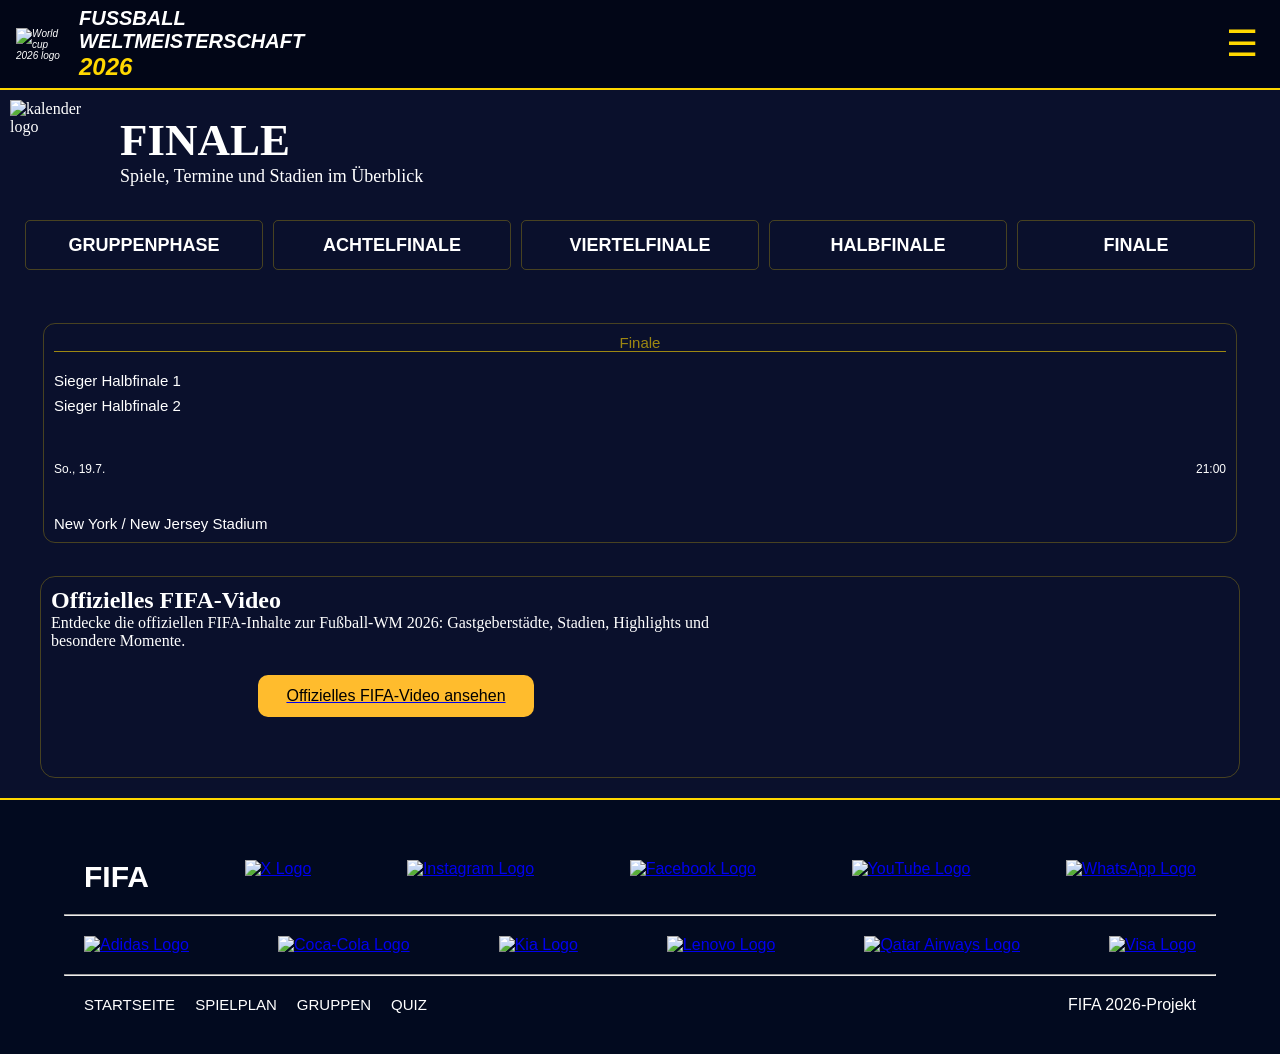
==== finale.html @ 5fd54988 "modifications 2" ====
<!DOCTYPE html>
<html lang="en">

<head>
    <meta charset="UTF-8">
    <meta name="viewport" content="width=device-width, initial-scale=1.0">
    <title>Finale</title>
    <link rel="stylesheet" href="style.css">
</head>

<body class="finale-seite">
    <header class="index-seite">
        <div class="header-container" id="logo-links">
            <img src="./New_Fotos/pokal-logo.png" alt="World cup 2026 logo" width="200px">
            <h1>
                FUSSBALL<br>
                WELTMEISTERSCHAFT
                <div class="jahr">2026</div>
            </h1>
        </div>

        <button class="burger" id="burgerBtn">
            ☰
        </button>

        <nav id="navMenu">
            <ul>
                <li><a href="./index.html">STARTSEITE</a></li>
                <li><a href="./spielplan.html">SPIELPLAN</a></li>
                <li><a href="./gruppen.html">GRUPPEN</a></li>
                <li><a href="./quiz.html">QUIZ</a></li>
            </ul>
        </nav>
    </header>

    <main class="spielplan-background">

        <section class="spielplan-header" id="Anf-Stop">
            <img src="./logo/kalender.jpg.png" alt="kalender logo" width="100px">

            <div class="header-content">
                <h1>FINALE</h1>
                <p>Spiele, Termine und Stadien im Überblick</p>
            </div>
        </section>

        <section class="filter-section">

            <ul>
                <li><a href="spielplan.html">GRUPPENPHASE</a></li>
                <li><a href="achtelfinale.html">ACHTELFINALE</a></li>
                <li><a href="viertelfinale.html">VIERTELFINALE</a></li>
                <li><a href="halbfinale.html">HALBFINALE</a></li>
                <li><a href="finale.html">FINALE</a></li>
            </ul>

        </section>

        <section class="spielplan-section">
            <table class="spielplan-table">
                <tbody>
                    <tr>
                        <td colspan="5">
                            <div class="spiel-card">
                                <div class="spiel-links">
                                    <p class="gruppe">Finale</p>

                                    <div class="mannschaft">
                                        <span>Sieger Halbfinale 1</span>
                                    </div>

                                    <div class="mannschaft">
                                        <span>Sieger Halbfinale 2</span>
                                    </div>
                                </div>

                                <div class="spiel-rechts">
                                    <p>So., 19.7.</p>
                                    <p>21:00</p>
                                </div>

                                <div class="spiel-stadion">
                                    <p>New York / New Jersey Stadium</p>
                                </div>
                            </div>
                        </td>
                    </tr>
                </tbody>
            </table>
        </section>

        <section class="news-pokal">
            <div class="video-text">
                <h1>Offizielles FIFA-Video</h1>

                <p>
                    Entdecke die offiziellen FIFA-Inhalte zur Fußball-WM 2026:
                    Gastgeberstädte, Stadien, Highlights und besondere Momente.
                </p>

                <a href="https://www.fifa.com/en/tournaments/mens/worldcup/canadamexicousa2026/articles/watch-host-cities-2026-world-cup-video"
                    target="_blank">
                    <button class="mehr-btn">Offizielles FIFA-Video ansehen</button>
                </a>
            </div>

            <iframe width="560" height="315" src="https://www.youtube.com/embed/4_yQyyrPxkg"
                title="Official FIFA World Cup 2026 video" frameborder="0"
                allow="accelerometer; autoplay; clipboard-write; encrypted-media; gyroscope; picture-in-picture; web-share"
                referrerpolicy="strict-origin-when-cross-origin" allowfullscreen>
            </iframe>
        </section>

    </main>

    <script src="script.js"></script>
</body>
<footer>
    <div class="footer-logos">
        <a class="fifa" href="https://www.fifa.com/de">
            <h1>FIFA</h1>
        </a>
        <a href="https://x.com/FIFAcom"><img src="https://cdn.simpleicons.org/x/w40/white" alt="X Logo"></a>
        <a href="https://www.facebook.com/fifa"><img src="https://cdn.simpleicons.org/instagram/white"
                alt="Instagram Logo"></a>
        <a href="https://www.instagram.com/fifaworldcup"><img src="https://cdn.simpleicons.org/facebook/white"
                alt="Facebook Logo"></a>
        <a href="https://www.youtube.com/FIFATV"><img src="https://cdn.simpleicons.org/youtube/white"
                alt="YouTube Logo"></a>
        <a href="https://www.tiktok.com/@fifaworldcup"><img src="https://cdn.simpleicons.org/whatsapp/white"
                alt="WhatsApp Logo"></a>
    </div>
    <hr>
    <div class="partner-logos">
        <a href="https://www.adidas.de/fussball"><img src="https://cdn.simpleicons.org/adidas/white"
                alt="Adidas Logo"></a>
        <a href="https://www.coca-cola.com/de/de"><img src="https://cdn.simpleicons.org/cocacola/white"
                alt="Coca-Cola Logo"></a>
        <a href="https://www.hyundaimotorgroup.com/en/main/mainRecommend"><img
                src="https://cdn.simpleicons.org/kia/white" alt="Kia Logo"></a>
        <a href="https://www.lenovo.com/de/de/"><img src="https://cdn.simpleicons.org/lenovo/white"
                alt="Lenovo Logo"></a>
        <a href="https://www.qatarairways.com/de-de/homepage.html"><img
                src="https://cdn.simpleicons.org/qatarairways/white" alt="Qatar Airways Logo"></a>
        <a href="https://www.qatarairways.com/de-de/homepage.html"><img src="https://cdn.simpleicons.org/visa/white"
                alt="Visa Logo"></a>
    </div>
    <hr>
    <div class="navigation-impressum">
        <ul>
            <li><a href="./index.html">STARTSEITE</a></li>
            <li><a href="./spielplan.html">SPIELPLAN</a></li>
            <li><a href="./gruppen.html">GRUPPEN</a></li>
            <li><a href="./quiz.html">QUIZ</a></li>
        </ul>
        <p>FIFA 2026-Projekt</p>
    </div>
</footer>

</html>
---- style.css ----
/* #################### header ############ */
* {
    box-sizing: border-box;
    margin: 0;
}

/* Logo-cop oben Links mit schriften */
#logo-links {
    display: flex;
    align-items: center;
    gap: 8px;
    font-size: 5px;
}

#logo-links img {
    width: 55px;
    height: auto;
    display: block;
}

div.header-container {
    font-style: italic;
    font-family: "Bebas Neue", sans-serif;
}

/*#################### Navigationsleiste mit Flexbox ############*/
header {
    display: flex;
    justify-content: space-between;
    align-items: center;
    min-height: 90px;
    background-color: rgb(2, 6, 23);
    padding: 0 16px;
    position: relative;
    border-bottom: 2px solid gold;

    position: sticky;
    top: 0;
}

.burger {
    display: block;
    margin-left: auto;
    background-color: rgb(2, 6, 23);
    color: gold;
    border: none;
    font-size: 36px;
    cursor: pointer;
    z-index: 1100;
}

/* Menü am Anfang verstecken */
nav {
    display: none;
    position: absolute;
    top: 90px;
    right: 16px;
    background-color: rgb(2, 6, 23);
    border: 1px solid rgba(255, 215, 0, 0.25);
    border-radius: 8px;
    padding: 15px;
    min-width: 180px;
}

/* Wenn active kommt, wird Menü sichtbar */
nav.active {
    display: block;
}

nav ul {
    display: flex;
    justify-content: space-between;
    align-items: center;
    flex-direction: column;
    list-style: none;
    padding: 0;
    margin: 0;
}

nav li {
    margin-bottom: 8px;
}

nav a {
    color: white;
    text-decoration: none;
    font-weight: bold;
    font-family: "Bebas Neue", sans-serif;
    font-size: 10px;
}

button:hover {
    transform: scale(1.01);
}

nav a:hover {
    color: gold;
}

nav a:active {
    transform: scale(1.01);
}

.index-seite {
    background-color: rgb(2, 6, 23);
    color: white;
    margin: 0;
}

/*Foto im Background vom Startseite */
.text-section1 {
    background-image: url("./New_Fotos/header.jpg.png");
    background-size: contain;
    background-position: center;
    background-repeat: no-repeat;
    display: flex;
    flex-direction: column;
    font-size: 18px;
    padding: 10px;
}

/* Code für Items-größe auf dem Hintergrundsbild */
.text-section1 h1 {
    color: white;
    text-transform: uppercase;
    font-family: "Bebas Neue", sans-serif;
    font-size: 18px;
}

.text-section1 p {
    color: white;
    font-size: 16px;
}

.jahr {
    color: gold;
    font-size: 24px;
}

/* Ishowspeed video */
.video-offiziel {
    padding: 12px;
    align-items: center;
}

.video-offiziel video {
    width: 100%;
    border-radius: 10px;

}

/* Button mehr anzeigen vom Spielplan */
.spielplan-table tr.extra-spiel,
.spielplan-table tr.extra-spiel2 {
    display: none;
}

.mehr-btn {
    display: block;
    margin: 25px auto;
    padding: 12px 28px;
    background-color: rgb(255, 188, 45);
    color: black;
    border: none;
    border-radius: 10px;
    cursor: pointer;
    font-size: 16px;
}




/* section {
    padding: 16px;
} */
/* Element Das grösste Turnier der Welt mit Strich neben */

.titel-strich {
    display: flex;
    align-items: center;
    justify-content: space-around;
    width: 70%;
}

.titel-strich i {
    color: gold;
    font-size: 8px;
    font-family: "Bebas Neue", sans-serif;
    text-transform: uppercase;
}

.titel-strich span {
    flex: 1;
    height: 1px;
    background-color: gold;
}

/* Spielplan-Styles */

.spielplan-seite,
.halbfinale-seite,
.viertelfinale-seite,
.finale-seite,
.achtelfinale-seite {
    color: white;
    background-color: #0a102c;
}

main {
    padding: 10px;
}

/* Element Spielplan oben mit kalender */
section.spielplan-header {
    display: flex;
    flex-direction: row;
    align-items: center;
    gap: 10px;
}

.header-content h1 {
    font-size: 15px;
}

.header-content h1~p {
    font-size: 8px;
}

.spielplan-header img {
    width: 25px;
    height: 30px;

}


/* countdown */
.countdown-section {
    color: white;
    text-align: center;
    padding: 30px 20px;
    font-family: "Bebas Neue", sans-serif;
    text-transform: uppercase;

}

.countdown-section h2 {
    color: gold;
    font-size: 10px;
    margin-bottom: 25px;
}

.countdown {
    display: grid;
    grid-template-columns: repeat(2, 1fr);
    gap: 10px;
}

.countdown-box {
    border: 1px solid rgba(255, 215, 0, 0.25);
    border-radius: 10px;
    padding: 8px 8px;
    background-color: transparent;
}

.countdown-box span {
    display: block;
    font-size: 10px;
    font-weight: bold;
    color: gold;
}

.countdown-box p {
    margin: 8px 0 0;
    font-size: 10px;
}

/* Spielplan Body  */

.spielplan-section {
    width: 100%;
    max-width: 1200px;
    margin-inline: auto;
}

.spielplan-table {
    width: 100%;
}

.spielplan-table tbody {
    display: grid;
    grid-template-columns: repeat(auto-fit, minmax(170px, 1fr));
    gap: 12px;
}

.spielplan-table tr,
.spielplan-table td {
    display: block;
}

.spielplan-table tr.extra-spiel,
.spielplan-table tr.extra-spiel2 {
    display: none;
}

.spiel-card {
    display: flex;
    flex-direction: column;
    justify-content: space-between;
    gap: 10px;
    width: 100%;
    min-height: 220px;
    height: auto;
    padding: 10px;
    border: 1px solid rgba(255, 215, 0, 0.25);
    border-radius: 12px;
    font-family: "Bebas Neue", sans-serif;
    font-size: 12px;
}

.mannschaft {
    display: flex;
    align-items: center;
    margin-bottom: 8px;
}

.mannschaft img {
    width: 25px;
    height: auto;
    margin-right: 7px;
}

.spiel-links,
.spiel-rechts,
.spiel-stadion {
    width: 100%;
}

.spiel-rechts {
    display: flex;
    justify-content: space-between;
    gap: 8px;
    font-size: 12px;
}

.spiel-stadion {
    font-size: 12px;
}

/* Foto in Spielpan alle Seiten */
.news-pokal {
    border: 1px solid rgba(255, 215, 0, 0.25);
    border-radius: 15px;
}

.Fotonews-spielplan img,
iframe,
.news-pokal {
    max-width: 100%;
    height: auto;
    padding: 10px;
    margin-bottom: 10px;
}

.news-text {
    display: flex;
    flex-direction: column;
    align-items: center;
    padding: 0px 10px;
}

.news-text h1 {
    font-size: 15px;
}

.news-text p {
    font-size: 8px;
}

#foto-mittelfeld {
    color: gold;
}

.news-link {
    text-decoration: none;
}

.gruppe {
    color: rgba(255, 215, 0, 0.6);
    margin-bottom: 20px;
    border-bottom: 1px solid rgba(255, 215, 0, 0.6);
    text-align: center;
}

/* Navigation zu anderen Seiten vom Spielplan*/
.filter-section {
    width: 100%;
    display: flex;
    justify-content: center;
    padding: 20px 15px;
}

/* .filter-section ul {
    width: 100%;
    max-width: 650px;
    display: grid;
    grid-template-columns: repeat(auto-fit, minmax(140px, 1fr));
    gap: 10px;
    padding: 0;
    margin: 0 auto 30px auto;
    list-style: none;
} */
.filter-section ul {
    width: 100%;
    display: grid;
    grid-template-columns: repeat(auto-fit, minmax(140px, 1fr));
    gap: 10px;
    padding: 0;
    margin: 0 auto 30px auto;
    list-style: none;
}

.filter-section li {
    border: 1px solid rgba(255, 215, 0, 0.25);
    border-radius: 5px;
    font-weight: bold;
    margin: 0;
    padding: 0;
    text-align: center;
}

.filter-section a {
    display: flex;
    justify-content: center;
    align-items: center;
    min-height: 42px;
    width: 100%;
    padding: 10px;
    text-decoration: none;
    color: white;
    font-family: "Bebas Neue", sans-serif;
    font-size: 16px;
}

.filter-section>ul>li:hover {
    color: gold;
    transform: scale(1.01);
    transition: transform 0.3s ease;
}

.filter-section>ul>li a:hover {
    color: gold;
}

.spiel-card:hover {
    border-color: rgba(255, 215, 0, 0.6);
}

/* footer */
.footer-logos,
.partner-logos,
.navigation-impressum {
    display: flex;
    flex-direction: row;
    justify-content: center;
    padding: 20px;
    /* align-items: center; */
    gap: 16px;
}

.fifa h1 {
    color: white;
    font-size: 8px;
}

.navigation-impressum ul {
    display: flex;
    flex-direction: column;
    list-style: none;
    padding: 0;
}

.navigation-impressum a {
    color: white;
    margin-right: 0;
    text-decoration: none;
    font-size: 10px;
}

.footer-logos .fifa {
    text-decoration: none;
}

footer {
    background-color: rgb(15, 63, 95);
    font-family: "Bebas Neue", sans-serif;
    border-top: 2px solid gold;
    height: auto;
}

footer img {
    height: 20px;
}

footer a:hover,
footer li:hover {
    transform: scale(1.05);
    transition: transform 0.3s ease;
    color: gold;
}

/* Für PC */
@media (min-width: 768px) {

    /* header */
    #logo-links {
        font-size: 10px;
    }

    /* Element Spielplan oben mit kalender */
    section.spielplan-header {
        display: flex;
        flex-direction: row;
        align-items: center;
        gap: 10px;
    }

    .header-content h1 {
        font-size: 45px;
    }

    .header-content h1~p {
        font-size: 18px;
    }

    .spielplan-header img {
        width: 100px;
        height: 100px;
    }

    .countdown {
        grid-template-columns: repeat(4, 1fr);
        max-width: 800px;
        margin: 0 auto;
    }

    .countdown-section h2 {
        font-size: 40px;
    }

    .countdown-box p {
        font-size: 15px;
    }

    .countdown-box span {
        font-size: 25px;
    }

    /* Navigation zu anderen Seiten der Spielpläne */


    .filter-section a {
        font-size: 18px;
        min-height: 48px;
    }

    /* Spielkarten */
    .spielplan-table tbody {
        display: grid;
        grid-template-columns: repeat(auto-fit, minmax(170px, 1fr));
        gap: 12px;
        margin-bottom: 20px;
    }

    .spiel-card {
        font-size: 15px;
    }

    .mannschaft img {
        width: 35px;
        height: auto;
        margin-right: 7px;
    }

    .spiel-stadion {
        font-size: 15px;
    }

    .gruppe {
        color: rgba(255, 215, 0, 0.6);
        margin-bottom: 20px;
        border-bottom: 1px solid rgba(255, 215, 0, 0.6);
        text-align: center;
    }

    /* Foto in Spielplan alle Seiten */
    .news-pokal {
        display: flex;
        flex-direction: row;
        margin: 10px 30px;


    }

    .news-text {
        display: flex;
        flex-direction: column;
        justify-content: space-between;
        align-items: start;
    }

    .Fotonews-spielplan {
        height: 400px;
    }

    .Fotonews-spielplan img {
        height: 100%;
        width: 100%;

    }

    .news-text h1 {
        font-size: 25px;
    }

    .news-text p {
        font-size: 25px;
    }

    #foto-mittelfeld {
        font-size: 55px;
    }

    /* Footer */
    .footer-logos,
    .partner-logos,
    .navigation-impressum {
        display: flex;
        flex-direction: row;
        justify-content: space-between;
        padding: 20px;
        /* align-items: center; */
        gap: 16px;
    }

    .fifa h1 {
        font-size: 30px;
    }

    .navigation-impressum ul {
        display: flex;
        flex-direction: row;
    }

    .navigation-impressum li {
        margin-right: 20px;
    }

    .navigation-impressum a {

        font-size: 15px;
    }

    footer img {
        height: 40px;
    }

    .navigation-impressum a:hover {
        color: gold;
    }




}

/* Für navigationsleiste Startseite für PC */



/* Section2 index Navigationsleiste nach dem Shakira-Video */
.section2-blöcke {
    display: grid;
    grid-template-columns: repeat(1, 1fr);
    row-gap: 5px;
    font-family: "Bebas Neue", sans-serif;
    font-size: 8px;

}

.section2-blöcke1 {
    display: block;
    border: 1px solid rgba(255, 215, 0, 0.25);
    border-radius: 5px;
    margin: 10px;
    margin-top: 0;
    padding: 5px;
}

.section2-blöcke1:hover {
    border: 1px solid gold;

}

.section2-blöcke1 img {
    height: 40px;
    width: 40px;
}

#karte1 {
    background-image: url("./New_Fotos/spielplan.jpg.png");
    background-size: cover;
    background-position: center;
    background-repeat: no-repeat;
}

#karte2 {
    background-image: url("./New_Fotos/gruppen.jpg.png");
    background-size: cover;
    background-position: center;
    background-repeat: no-repeat;
}

#karte3 {
    background-image: url("./New_Fotos/quiz.png");
    background-size: cover;
    background-position: center;
    background-repeat: no-repeat;
}

/* Anzeige von dem Element Mehr Ansehen in Kärtchen */
.section2-blöcke a {
    text-decoration: none;
    color: gold;
}

@media (min-width: 768px) {
    .section2-blöcke {
        display: grid;
        grid-template-columns: repeat(3, 1fr);
    }

    .section2-blöcke1 {
        display: flex;
        flex-direction: column;
        justify-content: space-between;
        height: 300px;
        font-size: 18px;
    }

    .text-section1 {
        background-image: url("./New_Fotos/header.jpg.png");
        background-size: cover;
        background-position: center;
        background-repeat: no-repeat;
        display: flex;
        flex-direction: column;
        font-size: 18px;
        padding: 10px;
        border: none;
    }
}



/* ==========================================================================
   PERFEKTES LAYOUT FÜR DIE GRUPPEN-SEITE (Basierend auf gruppen_2.jpg)
   ========================================================================== */

/* Arrière-plan sombre général */
.gruppen-hauptseite {
    background-color: #020617;
    padding: 40px 5%;
    color: white;
}

/* Grand bandeau titre "GRUPPEN" */
/* Conteneur principal positionné en mode "relatif" pour gérer la superposition */
.gruppen-banner-container {
    position: relative;
    width: 100%;
    height: 220px;
    /* Hauteur de la zone du stade */
    border-radius: 12px;
    overflow: hidden;
    margin-bottom: 40px;
}

/* L'image prend 100% de la place et se comporte comme un fond grâce à object-fit */
.banner-hintergrund-img {
    width: 100%;
    height: 100%;
    object-fit: cover;
    object-position: center;
    position: absolute;
    top: 0;
    left: 0;
    z-index: 1;
}

/* Le contenu (Titre + Logo) est mis au premier plan avec un fond sombre transparent */
.gruppen-banner-content {
    position: absolute;
    top: 0;
    left: 0;
    width: 100%;
    height: 100%;
    z-index: 2;
    background: linear-gradient(to right, rgba(2, 6, 23, 0.95), rgba(2, 6, 23, 0.4));
    display: flex;
    align-items: center;
    gap: 25px;
    padding: 0 30px;
    box-sizing: border-box;
}

/* On s'assure que le titre reste bien en blanc pur */
.titel-strich-gruppen {
    font-family: 'Bebas Neue', Arial, sans-serif;
    font-size: 3rem;
    margin: 0;
    letter-spacing: 2px;
    color: #ffffff;
}

.banner-icon {
    background-color: rgba(255, 255, 255, 0.05);
    border: 1px solid rgba(205, 184, 65, 0.3);
    border-radius: 50%;
    width: 50px;
    height: 50px;
    display: flex;
    justify-content: center;
    align-items: center;
    color: #e2b43b;
    /* Doré doux */
}

.banner-text h1 {
    font-family: 'Bebas Neue', Arial, sans-serif;
    font-size: 3rem;
    margin: 0;
    letter-spacing: 2px;
}

/* Le titre principal avec sa ligne jaune de séparation intégrée */
.titel-strich-gruppen {
    font-family: 'Bebas Neue', Arial, sans-serif;
    font-size: 3rem;
    margin: 0;
    letter-spacing: 2px;
    display: flex;
    flex-direction: column;
    align-items: flex-start;
    /* Aligne la ligne à gauche sous le texte */
    gap: 8px;
    color: white;
}

/* La ligne jaune sous le titre */
.titel-strich-gruppen span {
    display: block;
    width: 120px;
    /* Largeur de la ligne jaune */
    height: 3px;
    /* Épaisseur de la ligne */
    background-color: gold;
    border-radius: 2px;
}

.gruppen-sub-weiss {
    color: #ffffff !important;
    margin: 10px 0 0 0;
    font-size: 1.1rem;
    opacity: 0.9;
}

.banner-text p {
    color: #94a3b8;
    margin: 5px 0 0 0;
    font-size: 1.1rem;
}

/* Force exactement 4 colonnes égales sur grand écran */
.gruppen-container-grid {
    display: grid;
    grid-template-columns: repeat(auto-fit, minmax(260px, 1fr));
    gap: 25px;
    margin-bottom: 50px;
}

/* Design exact d'une boîte de groupe */
.gruppe-box {
    background: linear-gradient(135deg, #07153a 0%, #030d29 100%);
    border: 1px solid rgba(255, 215, 0, 0.25);
    border-radius: 12px;
    padding: 15px 0;
    box-shadow: 0 10px 25px rgba(0, 0, 0, 0.4);
    transition: border-color 0.3s ease;
}

.gruppe-box:hover {
    border-color: rgba(255, 215, 0, 0.6);
}

/* Titre du groupe avec sa barre dorée en dessous */
.gruppe-box-header {
    font-family: 'Bebas Neue', Arial, sans-serif;
    color: #e2b43b;
    font-size: 1.4rem;
    text-align: center;
    letter-spacing: 1px;
    padding-bottom: 10px;
    border-bottom: 1px solid rgba(255, 215, 0, 0.3);
    margin-bottom: 10px;
}

/* Liste des équipes */
.gruppe-box-liste {
    list-style: none;
    padding: 0 20px;
    margin: 0;
}

.gruppe-box-liste li {
    display: flex;
    align-items: center;
    gap: 15px;
    padding: 8px 0;
    font-size: 1.05rem;
    color: #f1f5f9;
}

/* Gestion parfaite de tes photos de drapeaux */
.flaggen-img {
    width: 32px;
    height: auto;
    object-fit: cover;
    border-radius: 3px;
    box-shadow: 0 2px 5px rgba(0, 0, 0, 0.2);
}

/* BARRE D'INFORMATION EN BAS */
.gruppen-infobar {
    display: grid;
    grid-template-columns: repeat(auto-fit, minmax(300px, 1fr));
    gap: 20px;
    margin-top: 40px;
    border-top: 1px solid rgba(255, 255, 255, 0.1);
    padding-top: 35px;
}

.info-block {
    background: rgba(7, 21, 58, 0.6);
    border: 1px solid rgba(255, 255, 255, 0.1);
    border-radius: 12px;
    padding: 20px;
    display: flex;
    align-items: center;
    gap: 20px;
}

.info-icon {
    font-size: 2rem;
    background: rgba(255, 215, 0, 0.1);
    border-radius: 50%;
    width: 55px;
    height: 55px;
    display: flex;
    justify-content: center;
    align-items: center;
}

.info-content h3 {
    margin: 0 0 5px 0;
    color: #e2b43b;
    font-size: 1rem;
    letter-spacing: 0.5px;
}

.info-content p {
    margin: 0;
    color: #94a3b8;
    font-size: 0.9rem;
    line-height: 1.4;
}

/* FOOTER STYLISÉ (Comme en bas de l'image) */
footer {
    background-color: #020a1f;
    padding: 40px 5% 20px 5%;

}




.attraktion-card {
    display: flex;
    flex-direction: column;
    align-items: center;
    padding: 0px 10px;
    border: 1px solid rgba(255, 215, 0, 0.6);

}

.video-finale {
    padding: 12px;
    align-items: center;
}

.video-finale video {
    width: 100%;
    border-radius: 10px;

}
.attraktion-card .fotonews-halbfinale{
    align-items: center;
    padding: 1px;
}
.fotonews-halbfinale img{
    width: 100%;

}

.video-finale {
    flex: 1;
}
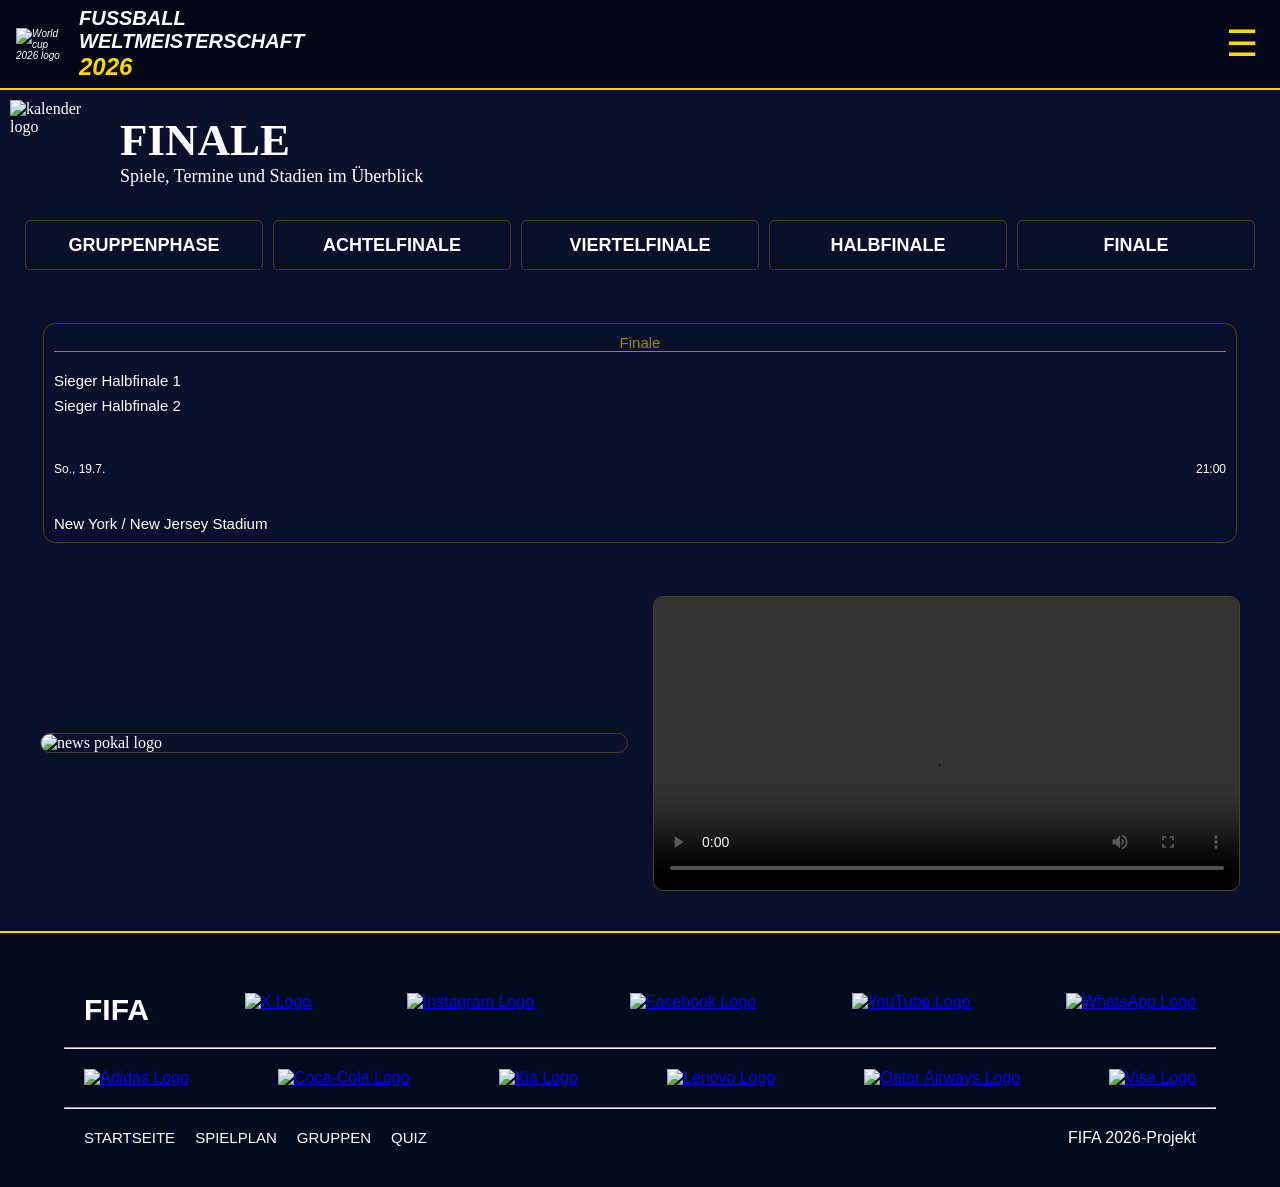
==== commit f7208565: "modif generales" ====
--- a/finale.html
+++ b/finale.html
@@ -89,26 +89,13 @@
             </table>
         </section>
 
-        <section class="news-pokal">
-            <div class="video-text">
-                <h1>Offizielles FIFA-Video</h1>
-
-                <p>
-                    Entdecke die offiziellen FIFA-Inhalte zur Fußball-WM 2026:
-                    Gastgeberstädte, Stadien, Highlights und besondere Momente.
-                </p>
-
-                <a href="https://www.fifa.com/en/tournaments/mens/worldcup/canadamexicousa2026/articles/watch-host-cities-2026-world-cup-video"
-                    target="_blank">
-                    <button class="mehr-btn">Offizielles FIFA-Video ansehen</button>
-                </a>
+        <section class="grossblock-finale">
+            <div class="block-finale">
+                <img alt="news pokal logo" src="./new_Fotos/Foto-whatapp.jpeg" />
             </div>
-
-            <iframe width="560" height="315" src="https://www.youtube.com/embed/4_yQyyrPxkg"
-                title="Official FIFA World Cup 2026 video" frameborder="0"
-                allow="accelerometer; autoplay; clipboard-write; encrypted-media; gyroscope; picture-in-picture; web-share"
-                referrerpolicy="strict-origin-when-cross-origin" allowfullscreen>
-            </iframe>
+            <div class="messi-video">
+                <video src="./New_Fotos/video-finale.mp4" controls></video>
+            </div>
         </section>
 
     </main>
--- a/style.css
+++ b/style.css
@@ -195,6 +195,214 @@
     background-color: gold;
 }
 
+/* countdown */
+.countdown-section {
+    color: white;
+    text-align: center;
+    padding: 30px 20px;
+    font-family: "Bebas Neue", sans-serif;
+    text-transform: uppercase;
+
+}
+
+.countdown-section h2 {
+    color: gold;
+    font-size: 10px;
+    margin-bottom: 25px;
+}
+
+.countdown {
+    display: grid;
+    grid-template-columns: repeat(2, 1fr);
+    gap: 10px;
+}
+
+.countdown-box {
+    border: 1px solid rgba(255, 215, 0, 0.25);
+    border-radius: 10px;
+    padding: 8px 8px;
+    background-color: transparent;
+}
+
+.countdown-box span {
+    display: block;
+    font-size: 10px;
+    font-weight: bold;
+    color: gold;
+}
+
+.countdown-box p {
+    margin: 8px 0 0;
+    font-size: 10px;
+}
+
+/* Section2 index Navigationsleiste nach dem Shakira-Video */
+.section2-blöcke {
+    display: grid;
+    grid-template-columns: repeat(1, 1fr);
+    row-gap: 5px;
+    font-family: "Bebas Neue", sans-serif;
+    font-size: 8px;
+
+}
+
+.section2-blöcke1 {
+    display: block;
+    border: 1px solid rgba(255, 215, 0, 0.25);
+    border-radius: 5px;
+    margin: 10px;
+    margin-top: 0;
+    padding: 5px;
+}
+
+.section2-blöcke1:hover {
+    border: 1px solid gold;
+
+}
+
+.section2-blöcke1 img {
+    height: 40px;
+    width: 40px;
+}
+
+#karte1 {
+    background-image: url("./New_Fotos/spielplan.jpg.png");
+    background-size: cover;
+    background-position: center;
+    background-repeat: no-repeat;
+}
+
+#karte2 {
+    background-image: url("./New_Fotos/gruppen.jpg.png");
+    background-size: cover;
+    background-position: center;
+    background-repeat: no-repeat;
+}
+
+#karte3 {
+    background-image: url("./New_Fotos/quiz.png");
+    background-size: cover;
+    background-position: center;
+    background-repeat: no-repeat;
+}
+
+/* Block das Turnier auf einem Blick */
+.section3 {
+    display: grid;
+    grid-template-columns: repeat(4, 1fr);
+    padding: 20px;
+    font-size: 8px;
+    min-height: 100px;
+}
+
+.section3 img {
+    width: 35px;
+}
+
+.section3-blöcke {
+    display: flex;
+    flex-direction: column;
+    border-right: 1px solid rgba(255, 215, 0, 0.25);
+    padding: 20px;
+    justify-content: space-between;
+    text-align: center;
+    align-items: center;
+}
+
+p.zahl-index {
+    color: gold;
+    font-size: 10px;
+}
+
+#stadien p {
+    font-size: 10px;
+
+}
+
+#stadien {
+    border: none;
+}
+
+/* Aside style-index */
+.aside-blöcke {
+    display: flex;
+    flex-direction: row;
+    align-items: center;
+    gap: 12px;
+    width: 100%;
+    border-bottom: 1px solid rgba(255, 215, 0, 0.25);
+    padding: 20px;
+
+    box-sizing: border-box;
+}
+
+.aside-blöcke img {
+    width: 100px;
+    height: auto;
+    flex-shrink: 0;
+}
+
+.aside-text {
+    display: flex;
+    flex-direction: column;
+    gap: 15px;
+    flex: 1;
+}
+
+.aside-text h3 {
+    margin: 0;
+    font-size: 15px;
+}
+
+.link-aside {
+    display: flex;
+    flex-direction: row;
+    justify-content: space-between;
+}
+
+.aside-text p {
+    margin: 0;
+    font-size: 8px;
+}
+
+.news-aside {
+    display: flex;
+    flex-direction: row;
+    align-items: center;
+    padding: 15px;
+    color: gold;
+    gap: 10px;
+}
+
+.news-aside span {
+    flex: 1;
+    height: 1px;
+    background-color: gold;
+}
+
+.button {
+    width: 15px;
+    height: 15px;
+    border: none;
+    border-radius: 50%;
+    background-color: gold;
+    color: black;
+    font-weight: bold;
+    cursor: pointer;
+}
+
+.aside-blöcke h3:hover {
+    color: gold;
+}
+
+button:hover {
+    transform: scale(1.60);
+    transition: transform 0.3s ease;
+}
+
+
+
+
 /* Spielplan-Styles */
 
 .spielplan-seite,
@@ -233,46 +441,9 @@
 }
 
 
-/* countdown */
-.countdown-section {
-    color: white;
-    text-align: center;
-    padding: 30px 20px;
-    font-family: "Bebas Neue", sans-serif;
-    text-transform: uppercase;
-
-}
-
-.countdown-section h2 {
-    color: gold;
-    font-size: 10px;
-    margin-bottom: 25px;
-}
-
-.countdown {
-    display: grid;
-    grid-template-columns: repeat(2, 1fr);
-    gap: 10px;
-}
-
-.countdown-box {
-    border: 1px solid rgba(255, 215, 0, 0.25);
-    border-radius: 10px;
-    padding: 8px 8px;
-    background-color: transparent;
-}
-
-.countdown-box span {
-    display: block;
-    font-size: 10px;
-    font-weight: bold;
-    color: gold;
-}
-
-.countdown-box p {
-    margin: 8px 0 0;
-    font-size: 10px;
-}
+
+
+
 
 /* Spielplan Body  */
 
@@ -346,7 +517,7 @@
     font-size: 12px;
 }
 
-/* Foto in Spielpan alle Seiten */
+/* Foto in Spielpan alle Seiten ausser für den Finale */
 .news-pokal {
     border: 1px solid rgba(255, 215, 0, 0.25);
     border-radius: 15px;
@@ -399,16 +570,7 @@
     padding: 20px 15px;
 }
 
-/* .filter-section ul {
-    width: 100%;
-    max-width: 650px;
-    display: grid;
-    grid-template-columns: repeat(auto-fit, minmax(140px, 1fr));
-    gap: 10px;
-    padding: 0;
-    margin: 0 auto 30px auto;
-    list-style: none;
-} */
+
 .filter-section ul {
     width: 100%;
     display: grid;
@@ -463,7 +625,6 @@
     flex-direction: row;
     justify-content: center;
     padding: 20px;
-    /* align-items: center; */
     gap: 16px;
 }
 
@@ -675,58 +836,6 @@
 
 /* Für navigationsleiste Startseite für PC */
 
-
-
-/* Section2 index Navigationsleiste nach dem Shakira-Video */
-.section2-blöcke {
-    display: grid;
-    grid-template-columns: repeat(1, 1fr);
-    row-gap: 5px;
-    font-family: "Bebas Neue", sans-serif;
-    font-size: 8px;
-
-}
-
-.section2-blöcke1 {
-    display: block;
-    border: 1px solid rgba(255, 215, 0, 0.25);
-    border-radius: 5px;
-    margin: 10px;
-    margin-top: 0;
-    padding: 5px;
-}
-
-.section2-blöcke1:hover {
-    border: 1px solid gold;
-
-}
-
-.section2-blöcke1 img {
-    height: 40px;
-    width: 40px;
-}
-
-#karte1 {
-    background-image: url("./New_Fotos/spielplan.jpg.png");
-    background-size: cover;
-    background-position: center;
-    background-repeat: no-repeat;
-}
-
-#karte2 {
-    background-image: url("./New_Fotos/gruppen.jpg.png");
-    background-size: cover;
-    background-position: center;
-    background-repeat: no-repeat;
-}
-
-#karte3 {
-    background-image: url("./New_Fotos/quiz.png");
-    background-size: cover;
-    background-position: center;
-    background-repeat: no-repeat;
-}
-
 /* Anzeige von dem Element Mehr Ansehen in Kärtchen */
 .section2-blöcke a {
     text-decoration: none;
@@ -992,36 +1101,196 @@
 }
 
 
-
-
-.attraktion-card {
-    display: flex;
-    flex-direction: column;
-    align-items: center;
-    padding: 0px 10px;
-    border: 1px solid rgba(255, 215, 0, 0.6);
-
-}
-
+/* Halbfinale Seite */
+
+.attraktionen {
+    width: 100%;
+    padding: 15px;
+    box-sizing: border-box;
+    font-family: "Bebas Neue", sans-serif;
+}
+
+.attraktionen h1,
+.attraktionen > p {
+    text-align: center;
+    color: white;
+}
+
+.attraktionen h1 {
+    font-size: 26px;
+    margin-bottom: 10px;
+}
+
+.attraktionen > p {
+    font-size: 16px;
+    margin-bottom: 25px;
+}
+
+.attraktionen-container {
+    width: 100%;
+    display: grid;
+    grid-template-columns: 1fr;
+    gap: 20px;
+}
+
+.attraktion-card,
+.attraktionen .news-pokal {
+    width: 100%;
+    display: grid;
+    grid-template-columns: 1fr;
+    gap: 15px;
+    padding: 12px;
+    box-sizing: border-box;
+    border: 1px solid rgba(255, 215, 0, 0.25);
+    border-radius: 10px;
+}
+
+.fotonews-halbfinale,
+.fotonews-spielplan,
+.text-halbfinale,
+.attraktion-text,
 .video-finale {
-    padding: 12px;
-    align-items: center;
-}
-
+    width: 100%;
+}
+
+.fotonews-halbfinale img,
+.attraktionen .news-pokal img,
 .video-finale video {
     width: 100%;
+    max-width: 100%;
+    height: auto;
+    display: block;
     border-radius: 10px;
-
-}
-.attraktion-card .fotonews-halbfinale{
-    align-items: center;
-    padding: 1px;
-}
-.fotonews-halbfinale img{
-    width: 100%;
-
-}
-
-.video-finale {
-    flex: 1;
+   
+}
+
+.text-halbfinale h2,
+.attraktion-text h2 {
+    color: gold;
+    font-size: 22px;
+    margin-bottom: 8px;
+}
+
+.text-halbfinale p,
+.attraktion-text p,
+.hotel-details {
+    color: white;
+    font-size: 15px;
+}
+
+.hotel-details {
+    display: flex;
+    flex-wrap: wrap;
+    gap: 8px;
+    margin: 12px 0;
+}
+
+.icon {
+    margin-right: 4px;
+}
+@media (min-width: 768px) {
+    .attraktionen {
+        padding: 30px;
+    }
+
+    .attraktionen h1 {
+        font-size: 42px;
+        text-align: center;
+    }
+
+    .attraktionen > p {
+        font-size: 20px;
+        text-align: center;
+    }
+
+    .attraktionen-container {
+        width: 100%;
+        max-width: 1200px;
+        margin-inline: auto;
+        display: grid;
+        grid-template-columns: 1fr;
+        gap: 30px;
+    }
+
+    .attraktion-card,
+    .attraktionen .news-pokal {
+        width: 100%;
+        display: flex;
+        flex-direction: column;
+        gap: 20px;
+        padding: 20px;
+        box-sizing: border-box;
+    }
+
+    .fotonews-halbfinale,
+    .fotonews-spielplan,
+    .text-halbfinale,
+    .attraktion-text,
+    .video-finale {
+        width: 100%;
+    }
+
+    .fotonews-halbfinale img,
+    .fotonews-spielplan img,
+    .attraktionen .news-pokal > img,
+    .video-finale video {
+        width: 100%;
+        max-width: 100%;
+        height: auto;
+        display: block;
+        border-radius: 10px;
+    }
+
+    .text-halbfinale,
+    .attraktion-text {
+        text-align: left;
+    }
+
+    .text-halbfinale h2,
+    .attraktion-text h2 {
+        font-size: 32px;
+        margin-top: 0;
+    }
+
+    .text-halbfinale p,
+    .attraktion-text p,
+    .hotel-details {
+        font-size: 18px;
+    }
+}
+
+/* Finale */
+.grossblock-finale {
+    width: 100%;
+    display: grid;
+    grid-template-columns: 1fr;
+    gap: 15px;
+    padding: 15px;
+    box-sizing: border-box;
+}
+
+.block-finale,
+.messi-video {
+    width: 100%;
+}
+
+.block-finale img,
+.messi-video video {
+    width: 100%;
+    max-width: 100%;
+    height: auto;
+    display: block;
+    border: 1px solid rgba(255, 215, 0, 0.25);
+    border-radius: 10px;
+}
+@media (min-width: 768px) {
+    .grossblock-finale {
+        grid-template-columns: repeat(2, 1fr);
+        align-items: center;
+        gap: 25px;
+        padding: 30px;
+    }
+    /* .block-finale img{
+        height:205px;
+    } */
 }
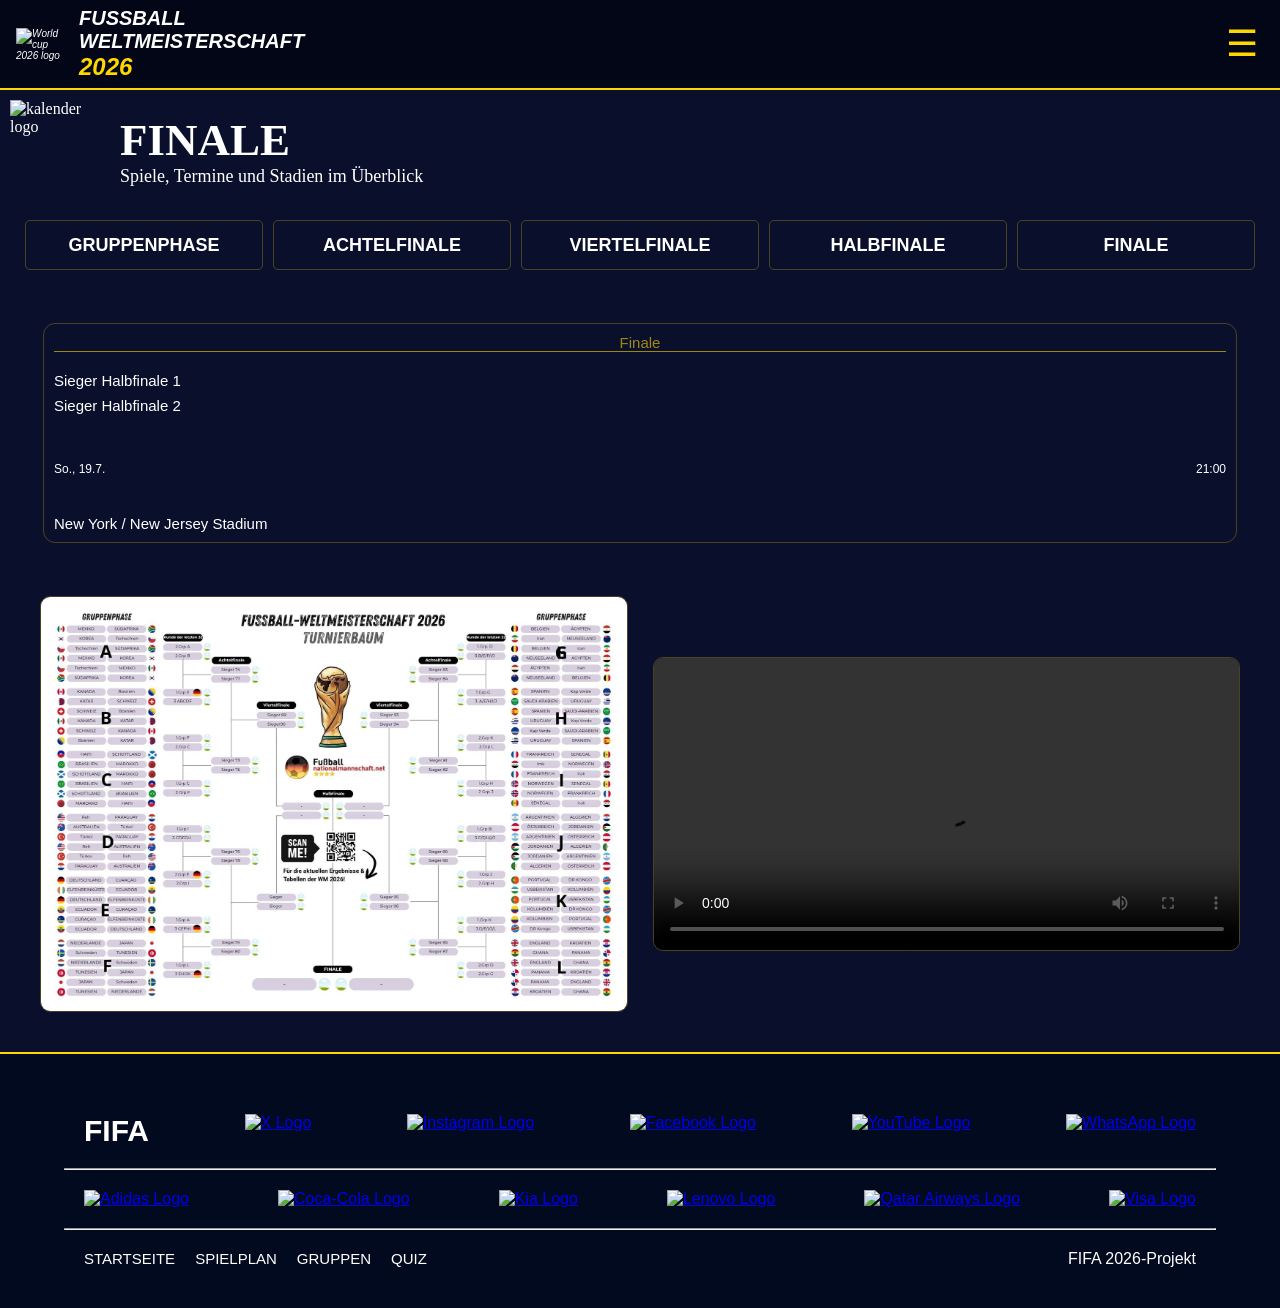
==== commit 22677330: "namen auch" ====
--- a/finale.html
+++ b/finale.html
@@ -4,8 +4,20 @@
 <head>
     <meta charset="UTF-8">
     <meta name="viewport" content="width=device-width, initial-scale=1.0">
-    <title>Finale</title>
+    <title>WM 2026 Finale – Datum, Stadion, Teams und Ergebnis</title>
+    
+    <meta name="description"
+        content="Alle Infos zum Finale der Fußball-WM 2026: Datum, Uhrzeit, Stadion, Teams, Ergebnis und Gewinner des Turniers.">
+
+    <meta property="og:title" content="WM 2026 Finale – Datum, Stadion und Ergebnis">
+    <meta property="og:description"
+        content="Alle Infos zum Finale der Fußball-WM 2026: Datum, Uhrzeit, Stadion, Teams, Ergebnis und Gewinner des Turniers.">
+    <meta property="og:type" content="website">
+    <meta property="og:locale" content="de_DE">
+    <meta property="og:image" content="./New_Fotos/globale.jpeg">
+
     <link rel="stylesheet" href="style.css">
+    <link rel="icon" type="image/png" href="https://www.api-football.com/public/img/favicon.ico">
 </head>
 
 <body class="finale-seite">
@@ -91,7 +103,7 @@
 
         <section class="grossblock-finale">
             <div class="block-finale">
-                <img alt="news pokal logo" src="./new_Fotos/Foto-whatapp.jpeg" />
+                <img alt="news pokal logo" src="./New_Fotos/Foto-whatapp.jpeg" />
             </div>
             <div class="messi-video">
                 <video src="./New_Fotos/video-finale.mp4" controls></video>
